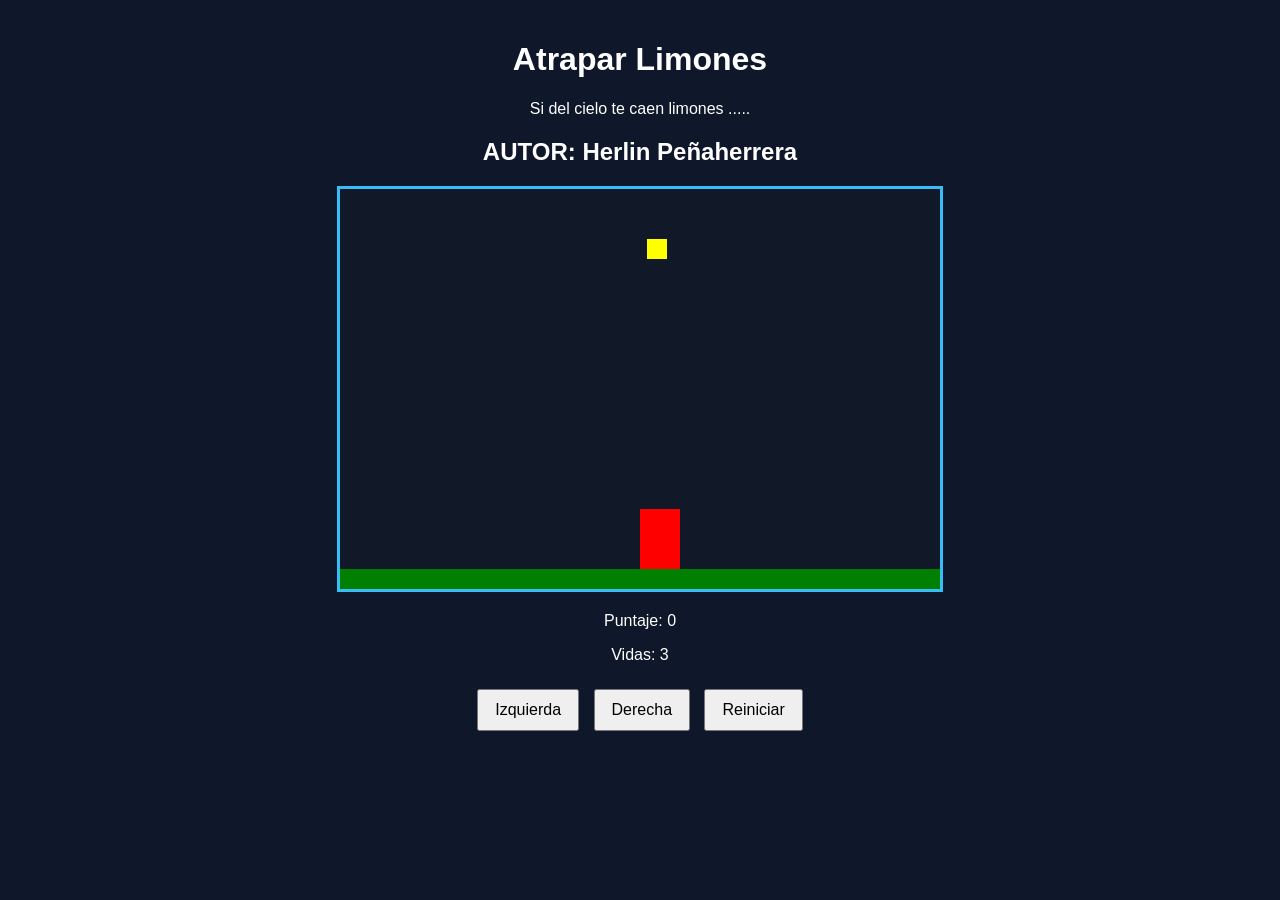
==== index.html @ 4d341757 "renombre html principal" ====
<!DOCTYPE html>
<html>
<head>
  <title>ATRAPAR LIMONES</title>
  <link rel="stylesheet" href="limones.css">
  <script src="util.js"></script>

</head>
<body onload="iniciar()">
  <div class="contenedor">
    <h1>Atrapar Limones</h1>
    <p>Si del cielo te caen limones ..... </p>
    <h2>AUTOR: Herlin Peñaherrera</h2>

    <canvas id="areaJuego" width="600" height="400"></canvas>

    <div class="panel">
      <p>Puntaje: <span id="txtPuntaje">0</span></p>
      <p>Vidas: <span id="txtVidas">3</span></p>
    </div>
    <div class="botones">
      <button onclick="moverIzquierda()">Izquierda</button>
      <button onclick="moverDerecha()">Derecha</button>
      <button onclick="reiniciarJuego()">Reiniciar</button>
    
    </div>
  </div>
  <script src="limones.js"></script>
  
</body>
</html>
---- limones.css ----
body {
  font-family: Arial, sans-serif;
  background-color: #0f172a;
  color: white;
  text-align: center;
  margin: 0;
  padding: 20px;
}

.contenedor {
  max-width: 800px;
  margin: 0 auto;
}

canvas {
  background-color: #111827;
  border: 3px solid #38bdf8;
  display: block;
  margin: 20px auto;
}

.panel {
  margin: 20px 0;
}

.botones button {
  margin: 5px;
  padding: 10px 16px;
  font-size: 16px;
  cursor: pointer;
}
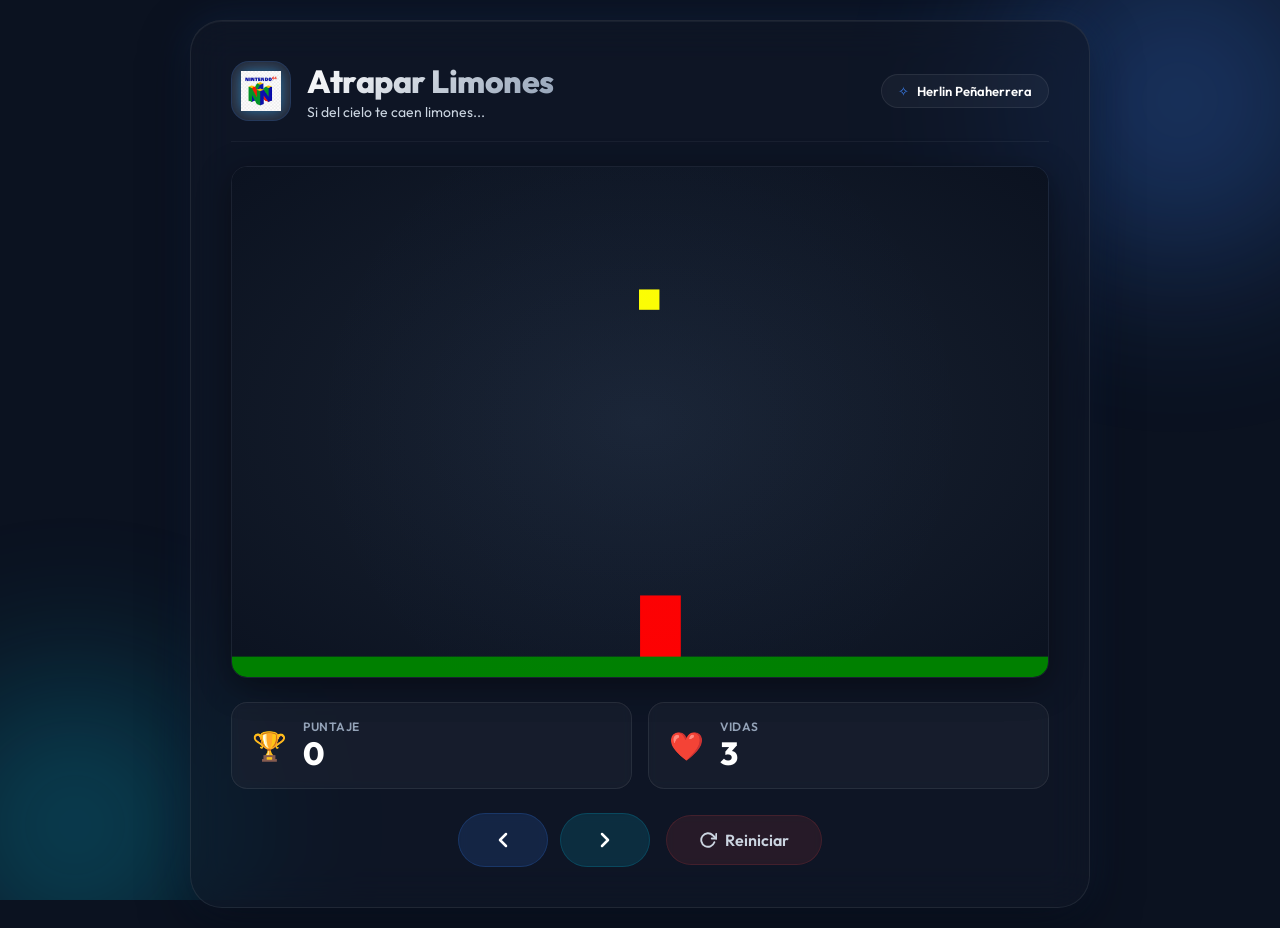
==== commit ea39ed4d: "agregar icono" ====
--- a/index.html
+++ b/index.html
@@ -1,31 +1,116 @@
 <!DOCTYPE html>
-<html>
+<html lang="es">
 <head>
-  <title>ATRAPAR LIMONES</title>
-  <link rel="stylesheet" href="limones.css">
+  <meta charset="UTF-8" />
+  <meta name="viewport" content="width=device-width, initial-scale=1.0" />
+  <title>🍋 Atrapar Limones - Juego Arcade</title>
+  
+  <!-- Google Fonts -->
+  <link rel="preconnect" href="https://fonts.googleapis.com" />
+  <link rel="preconnect" href="https://fonts.gstatic.com" crossorigin />
+  <link href="https://fonts.googleapis.com/css2?family=Outfit:wght@300;400;600;700;800&display=swap" rel="stylesheet" />
+  
+  <!-- CSS -->
+  <link rel="stylesheet" href="limones.css" />
+  
+  <!-- Scripts -->
   <script src="util.js"></script>
-
 </head>
 <body onload="iniciar()">
-  <div class="contenedor">
-    <h1>Atrapar Limones</h1>
-    <p>Si del cielo te caen limones ..... </p>
-    <h2>AUTOR: Herlin Peñaherrera</h2>
+  <div class="game-wrapper">
+    <!-- Fondo animado -->
+    <div class="bg-animation">
+      <div class="orb orb-1"></div>
+      <div class="orb orb-2"></div>
+      <div class="orb orb-3"></div>
+    </div>
 
-    <canvas id="areaJuego" width="600" height="400"></canvas>
+    <!-- Contenedor principal -->
+    <div class="game-container">
+      <!-- Header con título -->
+      <header class="game-header">
+        <div class="title-group">
 
-    <div class="panel">
-      <p>Puntaje: <span id="txtPuntaje">0</span></p>
-      <p>Vidas: <span id="txtVidas">3</span></p>
-    </div>
-    <div class="botones">
-      <button onclick="moverIzquierda()">Izquierda</button>
-      <button onclick="moverDerecha()">Derecha</button>
-      <button onclick="reiniciarJuego()">Reiniciar</button>
-    
+          <div class="icon-wrapper">
+            <img src="nintendo.jpg" alt="Nintendo 64" class="game-logo">
+          </div>
+
+          <div>
+            <h1 class="game-title">Atrapar Limones</h1>
+            <p class="game-subtitle">Si del cielo te caen limones...</p>
+          </div>
+        </div>
+        <div class="author-badge">
+          <span class="author-label">✧</span>
+          <span class="author-name">Herlin Peñaherrera</span>
+        </div>
+      </header>
+
+      <!-- Área del juego -->
+      <div class="canvas-wrapper">
+        <canvas id="areaJuego" width="800" height="500"></canvas>
+        <div class="canvas-glow"></div>
+      </div>
+
+      <!-- Panel de estado -->
+      <div class="game-panel">
+        <div class="stat-card score-card">
+          <div class="stat-icon">🏆</div>
+          <div class="stat-content">
+            <span class="stat-label">Puntaje</span>
+            <span class="stat-value" id="txtPuntaje">0</span>
+          </div>
+        </div>
+        
+        <div class="stat-card lives-card">
+          <div class="stat-icon">❤️</div>
+          <div class="stat-content">
+            <span class="stat-label">Vidas</span>
+            <span class="stat-value" id="txtVidas">3</span>
+          </div>
+        </div>
+      </div>
+
+      <!-- Controles -->
+      <div class="controls-section">
+        <div class="controls-group">
+          <button class="ctrl-btn ctrl-left" onclick="moverIzquierda()" aria-label="Mover izquierda">
+            <svg width="24" height="24" viewBox="0 0 24 24" fill="none" stroke="currentColor" stroke-width="2.5" stroke-linecap="round" stroke-linejoin="round">
+              <polyline points="15 18 9 12 15 6"></polyline>
+            </svg>
+          </button>
+          
+          <button class="ctrl-btn ctrl-right" onclick="moverDerecha()" aria-label="Mover derecha">
+            <svg width="24" height="24" viewBox="0 0 24 24" fill="none" stroke="currentColor" stroke-width="2.5" stroke-linecap="round" stroke-linejoin="round">
+              <polyline points="9 18 15 12 9 6"></polyline>
+            </svg>
+          </button>
+        </div>
+        
+        <button class="ctrl-btn ctrl-reset" onclick="reiniciarJuego()" aria-label="Reiniciar juego">
+          <svg width="20" height="20" viewBox="0 0 24 24" fill="none" stroke="currentColor" stroke-width="2.5" stroke-linecap="round" stroke-linejoin="round">
+            <polyline points="23 4 23 10 17 10"></polyline>
+            <path d="M20.49 15a9 9 0 1 1-2.12-9.36L23 10"></path>
+          </svg>
+          <span>Reiniciar</span>
+        </button>
+      </div>
+
+      <!-- Controles táctiles (móvil) -->
+      <div class="touch-controls">
+        <button class="touch-btn touch-left" onmousedown="moverIzquierda()" ontouchstart="moverIzquierda()">
+          ◀
+        </button>
+        <button class="touch-btn touch-reset" onmousedown="reiniciarJuego()" ontouchstart="reiniciarJuego()">
+          ⟳
+        </button>
+        <button class="touch-btn touch-right" onmousedown="moverDerecha()" ontouchstart="moverDerecha()">
+          ▶
+        </button>
+      </div>
     </div>
   </div>
+
   <script src="limones.js"></script>
-  
 </body>
 </html>
--- a/limones.css
+++ b/limones.css
@@ -1,31 +1,818 @@
+/* ============================================
+   RESET & BASE
+   ============================================ */
+*,
+*::before,
+*::after {
+  margin: 0;
+  padding: 0;
+  box-sizing: border-box;
+}
+
+:root {
+  /* Colores principales */
+  --bg-primary: #0B1220;
+  --bg-secondary: #111827;
+  --bg-card: rgba(30, 41, 59, 0.4);
+  --bg-glass: rgba(17, 24, 39, 0.6);
+
+  /* Colores de acento */
+  --color-primary: #3B82F6;
+  --color-primary-hover: #60A5FA;
+  --color-secondary: #06B6D4;
+  --color-success: #22C55E;
+  --color-warning: #F59E0B;
+  --color-error: #EF4444;
+
+  /* Texto */
+  --text-primary: #FFFFFF;
+  --text-secondary: #CBD5E1;
+  --text-muted: #94A3B8;
+
+  /* Sombras */
+  --shadow-sm: 0 2px 8px rgba(0, 0, 0, 0.3);
+  --shadow-md: 0 8px 32px rgba(0, 0, 0, 0.4);
+  --shadow-lg: 0 16px 48px rgba(0, 0, 0, 0.5);
+  --shadow-glow: 0 0 40px rgba(59, 130, 246, 0.15);
+
+  /* Bordes */
+  --border-glass: 1px solid rgba(255, 255, 255, 0.08);
+  --border-glow: 1px solid rgba(59, 130, 246, 0.2);
+
+  /* Transiciones */
+  --transition: 0.3s cubic-bezier(0.4, 0, 0.2, 1);
+  --transition-bounce: 0.4s cubic-bezier(0.34, 1.56, 0.64, 1);
+
+  /* Tipografía */
+  --font-family: 'Outfit', -apple-system, BlinkMacSystemFont, 'Segoe UI', sans-serif;
+}
+
 body {
-  font-family: Arial, sans-serif;
-  background-color: #0f172a;
-  color: white;
-  text-align: center;
-  margin: 0;
+  font-family: var(--font-family);
+  background: var(--bg-primary);
+  color: var(--text-primary);
+  min-height: 100vh;
+  display: flex;
+  align-items: center;
+  justify-content: center;
   padding: 20px;
-}
-
-.contenedor {
-  max-width: 800px;
-  margin: 0 auto;
+  overflow-x: hidden;
+  position: relative;
+}
+
+/* ============================================
+   FONDO ANIMADO
+   ============================================ */
+.bg-animation {
+  position: fixed;
+  inset: 0;
+  z-index: 0;
+  overflow: hidden;
+  pointer-events: none;
+}
+
+.orb {
+  position: absolute;
+  border-radius: 50%;
+  filter: blur(80px);
+  opacity: 0.4;
+  animation: orbFloat 20s ease-in-out infinite alternate;
+}
+
+.orb-1 {
+  width: 400px;
+  height: 400px;
+  background: radial-gradient(circle, #3B82F6, transparent);
+  top: -100px;
+  right: -100px;
+  animation-duration: 25s;
+}
+
+.orb-2 {
+  width: 350px;
+  height: 350px;
+  background: radial-gradient(circle, #06B6D4, transparent);
+  bottom: -100px;
+  left: -100px;
+  animation-duration: 20s;
+  animation-delay: -5s;
+}
+
+.orb-3 {
+  width: 200px;
+  height: 200px;
+  background: radial-gradient(circle, #8B5CF6, transparent);
+  top: 50%;
+  left: 50%;
+  transform: translate(-50%, -50%);
+  animation-duration: 30s;
+  animation-delay: -10s;
+}
+
+@keyframes orbFloat {
+  0% {
+    transform: translate(0, 0) scale(1);
+  }
+  33% {
+    transform: translate(30px, -30px) scale(1.1);
+  }
+  66% {
+    transform: translate(-20px, 20px) scale(0.9);
+  }
+  100% {
+    transform: translate(10px, -10px) scale(1.05);
+  }
+}
+
+/* ============================================
+   WRAPPER PRINCIPAL
+   ============================================ */
+.game-wrapper {
+  position: relative;
+  z-index: 1;
+  width: 100%;
+  max-width: 900px;
+}
+
+/* ============================================
+   CONTENEDOR DEL JUEGO
+   ============================================ */
+.game-container {
+  background: var(--bg-glass);
+  backdrop-filter: blur(20px) saturate(1.2);
+  -webkit-backdrop-filter: blur(20px) saturate(1.2);
+  border-radius: 32px;
+  padding: 32px;
+  border: var(--border-glass);
+  box-shadow: 
+    var(--shadow-lg),
+    var(--shadow-glow),
+    inset 0 1px 0 rgba(255, 255, 255, 0.05);
+  transition: var(--transition);
+}
+
+.game-container:hover {
+  box-shadow: 
+    var(--shadow-lg),
+    0 0 60px rgba(59, 130, 246, 0.1),
+    inset 0 1px 0 rgba(255, 255, 255, 0.08);
+}
+
+/* ============================================
+   HEADER
+   ============================================ */
+.game-header {
+  display: flex;
+  align-items: center;
+  justify-content: space-between;
+  margin-bottom: 24px;
+  padding-bottom: 20px;
+  border-bottom: 1px solid rgba(255, 255, 255, 0.05);
+  flex-wrap: wrap;
+  gap: 12px;
+}
+
+.title-group {
+  display: flex;
+  align-items: center;
+  gap: 16px;
+}
+
+.icon-wrapper {
+  width: 48px;
+  height: 48px;
+  display: flex;
+  align-items: center;
+  justify-content: center;
+  background: rgba(59, 130, 246, 0.15);
+  border-radius: 16px;
+  border: var(--border-glow);
+  animation: pulseGlow 3s ease-in-out infinite;
+}
+
+@keyframes pulseGlow {
+  0%,
+  100% {
+    box-shadow: 0 0 20px rgba(59, 130, 246, 0.1);
+  }
+  50% {
+    box-shadow: 0 0 40px rgba(59, 130, 246, 0.25);
+  }
+}
+
+.lemon-icon {
+  font-size: 28px;
+  animation: lemonFloat 3s ease-in-out infinite;
+}
+
+@keyframes lemonFloat {
+  0%,
+  100% {
+    transform: translateY(0) rotate(-5deg);
+  }
+  50% {
+    transform: translateY(-6px) rotate(5deg);
+  }
+}
+
+.game-title {
+  font-size: 28px;
+  font-weight: 800;
+  background: linear-gradient(135deg, #FFFFFF 0%, #94A3B8 100%);
+  -webkit-background-clip: text;
+  -webkit-text-fill-color: transparent;
+  background-clip: text;
+  letter-spacing: -0.5px;
+}
+
+.game-subtitle {
+  font-size: 14px;
+  font-weight: 400;
+  color: var(--text-secondary);
+  -webkit-text-fill-color: var(--text-secondary);
+  margin-top: 2px;
+}
+
+.author-badge {
+  display: flex;
+  align-items: center;
+  gap: 8px;
+  padding: 8px 16px;
+  background: rgba(255, 255, 255, 0.04);
+  border-radius: 60px;
+  border: var(--border-glass);
+  font-size: 13px;
+  color: var(--text-secondary);
+}
+
+.author-label {
+  color: var(--color-primary);
+}
+
+.author-name {
+  font-weight: 600;
+  color: var(--text-primary);
+}
+
+/* ============================================
+   CANVAS
+   ============================================ */
+.canvas-wrapper {
+  position: relative;
+  border-radius: 16px;
+  overflow: hidden;
+  box-shadow: 
+    inset 0 0 60px rgba(0, 0, 0, 0.5),
+    0 8px 32px rgba(0, 0, 0, 0.4);
+  margin-bottom: 24px;
+  border: 1px solid rgba(255, 255, 255, 0.06);
 }
 
 canvas {
-  background-color: #111827;
-  border: 3px solid #38bdf8;
   display: block;
-  margin: 20px auto;
-}
-
-.panel {
-  margin: 20px 0;
-}
-
-.botones button {
-  margin: 5px;
-  padding: 10px 16px;
-  font-size: 16px;
+  width: 100%;
+  height: auto;
+  aspect-ratio: 800 / 500;
+  background: radial-gradient(ellipse at center, #1a2332 0%, #0B1220 100%);
+  cursor: none;
+}
+
+.canvas-glow {
+  position: absolute;
+  inset: 0;
+  pointer-events: none;
+  background: radial-gradient(circle at 50% 50%, rgba(59, 130, 246, 0.03), transparent 70%);
+}
+
+/* ============================================
+   PANEL DE ESTADO
+   ============================================ */
+.game-panel {
+  display: grid;
+  grid-template-columns: 1fr 1fr;
+  gap: 16px;
+  margin-bottom: 24px;
+}
+
+.stat-card {
+  display: flex;
+  align-items: center;
+  gap: 16px;
+  padding: 16px 20px;
+  background: rgba(255, 255, 255, 0.03);
+  border-radius: 16px;
+  border: var(--border-glass);
+  backdrop-filter: blur(4px);
+  transition: var(--transition);
+}
+
+.stat-card:hover {
+  background: rgba(255, 255, 255, 0.05);
+  transform: translateY(-2px);
+}
+
+.stat-icon {
+  font-size: 28px;
+  line-height: 1;
+}
+
+.stat-content {
+  display: flex;
+  flex-direction: column;
+}
+
+.stat-label {
+  font-size: 12px;
+  font-weight: 600;
+  text-transform: uppercase;
+  letter-spacing: 0.5px;
+  color: var(--text-muted);
+}
+
+.stat-value {
+  font-size: 28px;
+  font-weight: 800;
+  color: var(--text-primary);
+  line-height: 1.2;
+  transition: var(--transition);
+}
+
+/* Animación de cambio de puntaje */
+.stat-value.pulse {
+  animation: statPulse 0.4s ease;
+}
+
+@keyframes statPulse {
+  0% {
+    transform: scale(1);
+  }
+  50% {
+    transform: scale(1.15);
+    color: var(--color-primary);
+  }
+  100% {
+    transform: scale(1);
+  }
+}
+
+/* ============================================
+   CONTROLES
+   ============================================ */
+.controls-section {
+  display: flex;
+  align-items: center;
+  justify-content: center;
+  gap: 16px;
+  flex-wrap: wrap;
+}
+
+.controls-group {
+  display: flex;
+  gap: 12px;
+}
+
+.ctrl-btn {
+  display: flex;
+  align-items: center;
+  justify-content: center;
+  gap: 8px;
+  padding: 12px 24px;
+  border: none;
+  border-radius: 60px;
+  font-family: var(--font-family);
+  font-size: 15px;
+  font-weight: 600;
+  color: var(--text-primary);
+  background: rgba(255, 255, 255, 0.06);
+  backdrop-filter: blur(4px);
+  border: var(--border-glass);
   cursor: pointer;
+  transition: all var(--transition);
+  position: relative;
+  overflow: hidden;
+  min-width: 60px;
+}
+
+.ctrl-btn::before {
+  content: '';
+  position: absolute;
+  inset: 0;
+  border-radius: inherit;
+  background: linear-gradient(135deg, rgba(255, 255, 255, 0.05), transparent);
+  opacity: 0;
+  transition: var(--transition);
+}
+
+.ctrl-btn:hover::before {
+  opacity: 1;
+}
+
+.ctrl-btn:hover {
+  transform: translateY(-2px);
+  box-shadow: 0 8px 24px rgba(0, 0, 0, 0.3);
+}
+
+.ctrl-btn:active {
+  transform: translateY(0) scale(0.96);
+}
+
+.ctrl-left {
+  background: rgba(59, 130, 246, 0.15);
+  border-color: rgba(59, 130, 246, 0.2);
+}
+
+.ctrl-left:hover {
+  background: rgba(59, 130, 246, 0.25);
+  box-shadow: 0 0 30px rgba(59, 130, 246, 0.15);
+}
+
+.ctrl-right {
+  background: rgba(6, 182, 212, 0.15);
+  border-color: rgba(6, 182, 212, 0.2);
+}
+
+.ctrl-right:hover {
+  background: rgba(6, 182, 212, 0.25);
+  box-shadow: 0 0 30px rgba(6, 182, 212, 0.15);
+}
+
+.ctrl-reset {
+  background: rgba(239, 68, 68, 0.1);
+  border-color: rgba(239, 68, 68, 0.15);
+  color: var(--text-secondary);
+}
+
+.ctrl-reset:hover {
+  background: rgba(239, 68, 68, 0.2);
+  box-shadow: 0 0 30px rgba(239, 68, 68, 0.1);
+  color: var(--text-primary);
+}
+
+.ctrl-reset svg {
+  width: 18px;
+  height: 18px;
+}
+
+/* ============================================
+   CONTROLES TÁCTILES (MÓVIL)
+   ============================================ */
+.touch-controls {
+  display: none;
+  gap: 12px;
+  justify-content: center;
+  margin-top: 16px;
+  padding-top: 16px;
+  border-top: 1px solid rgba(255, 255, 255, 0.05);
+}
+
+.touch-btn {
+  width: 64px;
+  height: 64px;
+  border-radius: 50%;
+  border: none;
+  font-size: 28px;
+  background: rgba(255, 255, 255, 0.06);
+  backdrop-filter: blur(4px);
+  border: var(--border-glass);
+  color: var(--text-primary);
+  cursor: pointer;
+  transition: all var(--transition);
+  display: flex;
+  align-items: center;
+  justify-content: center;
+  user-select: none;
+  -webkit-tap-highlight-color: transparent;
+}
+
+.touch-btn:active {
+  transform: scale(0.9);
+}
+
+.touch-left {
+  background: rgba(59, 130, 246, 0.15);
+}
+
+.touch-left:active {
+  background: rgba(59, 130, 246, 0.3);
+}
+
+.touch-right {
+  background: rgba(6, 182, 212, 0.15);
+}
+
+.touch-right:active {
+  background: rgba(6, 182, 212, 0.3);
+}
+
+.touch-reset {
+  background: rgba(239, 68, 68, 0.1);
+  font-size: 24px;
+}
+
+.touch-reset:active {
+  background: rgba(239, 68, 68, 0.2);
+}
+
+/* ============================================
+   RESPONSIVE DESIGN
+   ============================================ */
+
+/* Tablets y pantallas pequeñas */
+@media (max-width: 768px) {
+  .game-container {
+    padding: 20px;
+    border-radius: 24px;
+  }
+
+  .game-title {
+    font-size: 22px;
+  }
+
+  .game-subtitle {
+    font-size: 12px;
+  }
+
+  .icon-wrapper {
+    width: 40px;
+    height: 40px;
+  }
+
+  .lemon-icon {
+    font-size: 22px;
+  }
+
+  .author-badge {
+    font-size: 12px;
+    padding: 6px 14px;
+  }
+
+  canvas {
+    aspect-ratio: 800 / 500;
+  }
+
+  .stat-card {
+    padding: 12px 16px;
+  }
+
+  .stat-value {
+    font-size: 24px;
+  }
+
+  .controls-group .ctrl-btn {
+    padding: 10px 18px;
+    font-size: 14px;
+  }
+
+  .ctrl-btn span {
+    display: none;
+  }
+
+  .ctrl-reset span {
+    display: inline;
+  }
+
+  .ctrl-btn svg {
+    width: 20px;
+    height: 20px;
+  }
+}
+
+/* Móviles */
+@media (max-width: 480px) {
+  body {
+    padding: 12px;
+  }
+
+  .game-container {
+    padding: 16px;
+    border-radius: 20px;
+  }
+
+  .game-header {
+    flex-direction: column;
+    align-items: flex-start;
+    gap: 8px;
+    padding-bottom: 14px;
+    margin-bottom: 16px;
+  }
+
+  .title-group {
+    gap: 12px;
+  }
+
+  .game-title {
+    font-size: 20px;
+  }
+
+  .icon-wrapper {
+    width: 36px;
+    height: 36px;
+    border-radius: 12px;
+  }
+
+  .lemon-icon {
+    font-size: 18px;
+  }
+
+  .author-badge {
+    font-size: 11px;
+    padding: 4px 12px;
+    align-self: flex-start;
+  }
+
+  .game-panel {
+    grid-template-columns: 1fr 1fr;
+    gap: 10px;
+    margin-bottom: 16px;
+  }
+
+  .stat-card {
+    padding: 10px 14px;
+    gap: 10px;
+    border-radius: 12px;
+  }
+
+  .stat-icon {
+    font-size: 20px;
+  }
+
+  .stat-value {
+    font-size: 20px;
+  }
+
+  .stat-label {
+    font-size: 10px;
+  }
+
+  .controls-section {
+    flex-direction: column;
+    gap: 12px;
+  }
+
+  .controls-group {
+    width: 100%;
+    justify-content: center;
+  }
+
+  .ctrl-btn {
+    padding: 10px 16px;
+    font-size: 13px;
+    min-width: 50px;
+    flex: 1;
+    max-width: 120px;
+  }
+
+  .ctrl-btn span {
+    display: none;
+  }
+
+  .ctrl-reset span {
+    display: inline;
+  }
+
+  /* Mostrar controles táctiles en móvil */
+  .touch-controls {
+    display: flex;
+  }
+
+  /* Ocultar botones de escritorio en móvil */
+  .controls-group .ctrl-btn {
+    display: none;
+  }
+}
+
+/* Pantallas muy pequeñas */
+@media (max-width: 360px) {
+  .game-container {
+    padding: 12px;
+  }
+
+  .game-title {
+    font-size: 17px;
+  }
+
+  .stat-value {
+    font-size: 18px;
+  }
+
+  .touch-btn {
+    width: 56px;
+    height: 56px;
+    font-size: 24px;
+  }
+}
+
+/* Pantallas grandes */
+@media (min-width: 1024px) {
+  .game-container {
+    padding: 40px;
+  }
+
+  .game-title {
+    font-size: 32px;
+  }
+
+  .stat-value {
+    font-size: 32px;
+  }
+
+  .ctrl-btn {
+    padding: 14px 32px;
+    font-size: 16px;
+  }
+}
+
+/* ============================================
+   ANIMACIONES ADICIONALES
+   ============================================ */
+
+/* Fade in del contenedor */
+.game-container {
+  animation: fadeInUp 0.8s var(--transition-bounce) forwards;
+  opacity: 0;
+}
+
+@keyframes fadeInUp {
+  from {
+    opacity: 0;
+    transform: translateY(30px) scale(0.98);
+  }
+  to {
+    opacity: 1;
+    transform: translateY(0) scale(1);
+  }
+}
+
+/* Glow pulsante en el canvas */
+@keyframes canvasGlow {
+  0%,
+  100% {
+    box-shadow: inset 0 0 60px rgba(0, 0, 0, 0.5);
+  }
+  50% {
+    box-shadow: inset 0 0 80px rgba(59, 130, 246, 0.05);
+  }
+}
+
+.canvas-wrapper {
+  animation: canvasGlow 4s ease-in-out infinite;
+}
+
+/* ============================================
+   SCROLLBAR PERSONALIZADA
+   ============================================ */
+::-webkit-scrollbar {
+  width: 8px;
+}
+
+::-webkit-scrollbar-track {
+  background: var(--bg-primary);
+}
+
+::-webkit-scrollbar-thumb {
+  background: var(--bg-card);
+  border-radius: 4px;
+  border: 1px solid rgba(255, 255, 255, 0.05);
+}
+
+::-webkit-scrollbar-thumb:hover {
+  background: rgba(59, 130, 246, 0.3);
+}
+
+/* ============================================
+   SELECTION
+   ============================================ */
+::selection {
+  background: rgba(59, 130, 246, 0.3);
+  color: var(--text-primary);
+}
+.game-logo{
+    width:40px;
+    height:40px;
+    object-fit:contain;
+    animation: logoFloat 3s ease-in-out infinite;
+    filter:
+        drop-shadow(0 0 6px rgba(0,150,255,.45))
+        drop-shadow(0 0 12px rgba(255,255,255,.2));
+}
+
+.icon-wrapper{
+    width:60px;
+    height:60px;
+    display:flex;
+    justify-content:center;
+    align-items:center;
+    border-radius:18px;
+    background:rgba(255,255,255,.08);
+    overflow:hidden;
+}
+
+@keyframes logoFloat{
+    0%,100%{
+        transform:translateY(0px) scale(1);
+    }
+
+    50%{
+        transform:translateY(-4px) scale(1.05);
+    }
 }
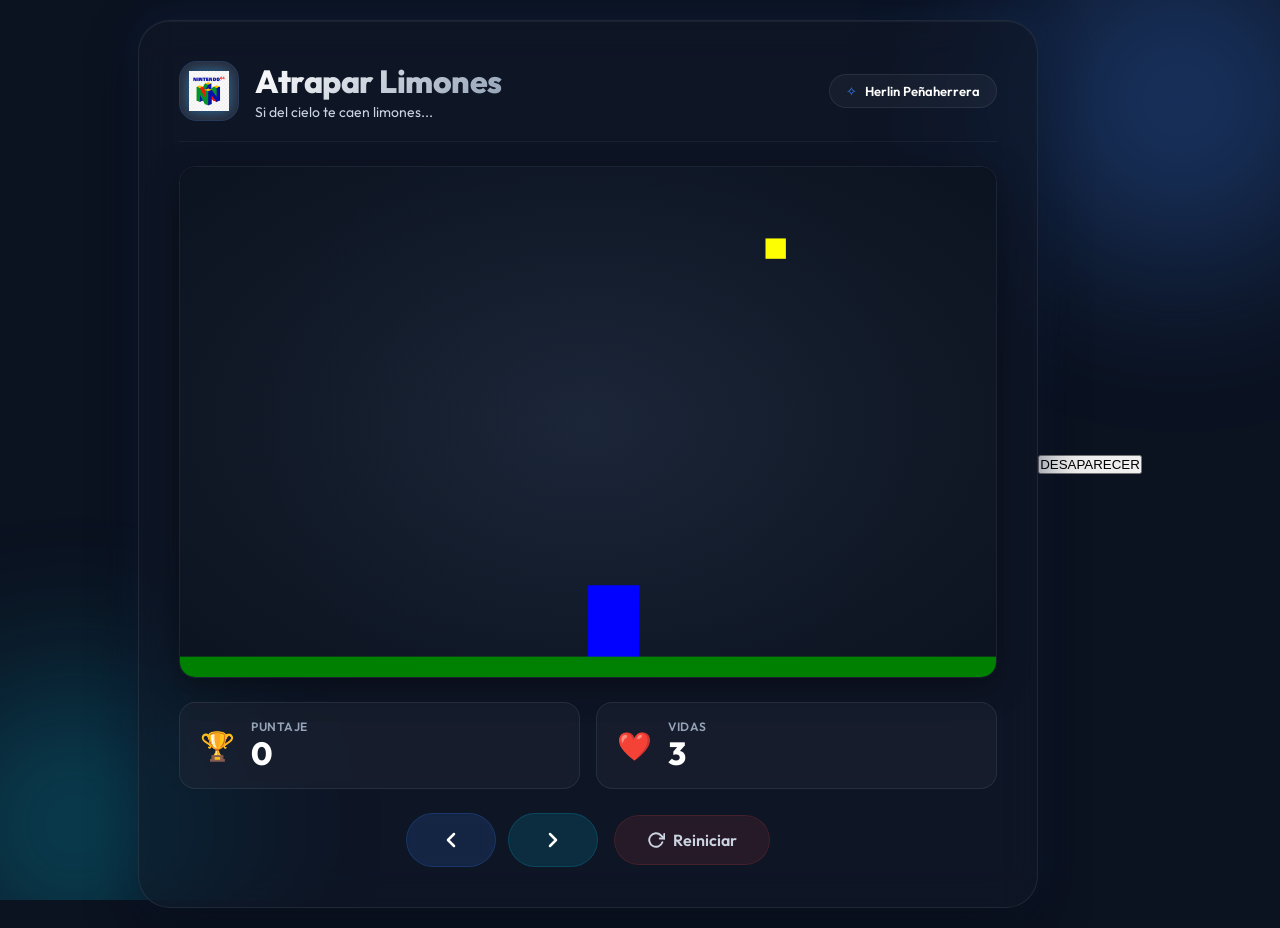
==== commit 6b8f92dd: "desaparecer personaje" ====
--- a/index.html
+++ b/index.html
@@ -107,10 +107,11 @@
         <button class="touch-btn touch-right" onmousedown="moverDerecha()" ontouchstart="moverDerecha()">
           ▶
         </button>
+        
       </div>
     </div>
   </div>
-
+  <button onclick="desaparecerPersonaje()">DESAPARECER</button>
   <script src="limones.js"></script>
 </body>
 </html>
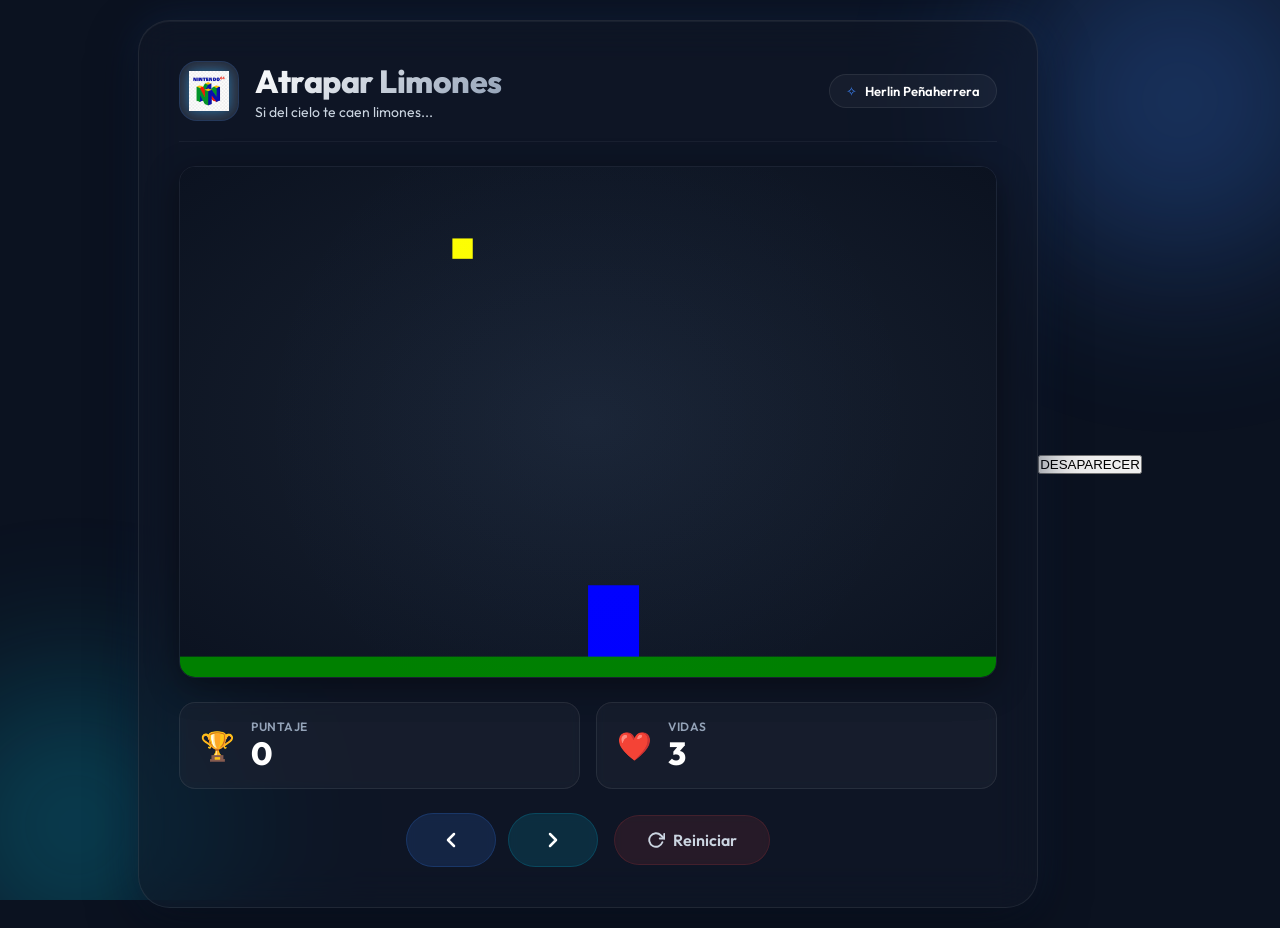
==== commit 27c5c8cd: "desaparecer personaje" ====
--- a/index.html
+++ b/index.html
@@ -112,6 +112,10 @@
     </div>
   </div>
   <button onclick="desaparecerPersonaje()">DESAPARECER</button>
+      </div>
+    </div>
+  </div>
+
   <script src="limones.js"></script>
 </body>
 </html>
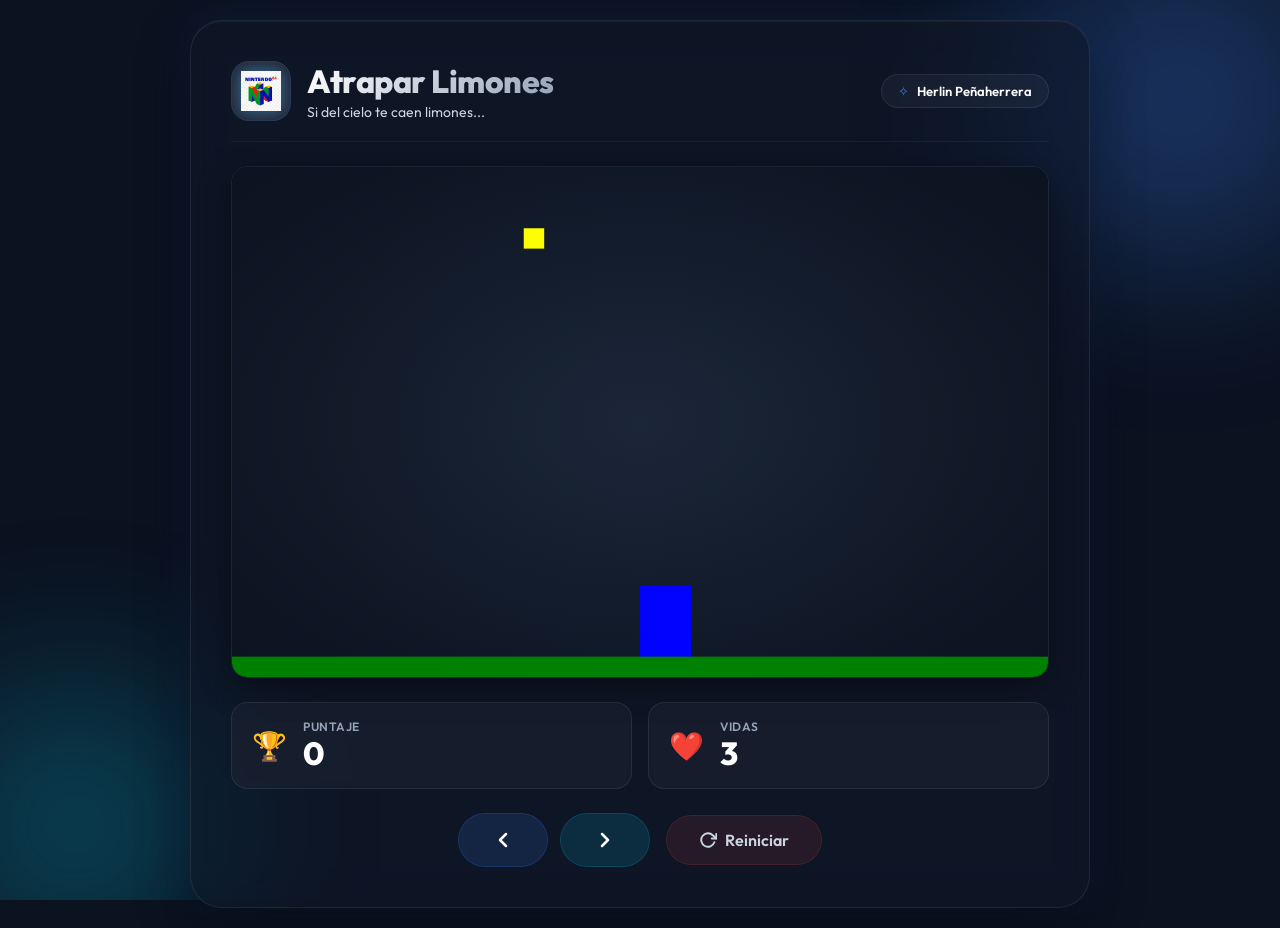
==== commit 0a764fd0: "pruebas tutoria" ====
--- a/index.html
+++ b/index.html
@@ -111,7 +111,7 @@
       </div>
     </div>
   </div>
-  <button onclick="desaparecerPersonaje()">DESAPARECER</button>
+  
       </div>
     </div>
   </div>
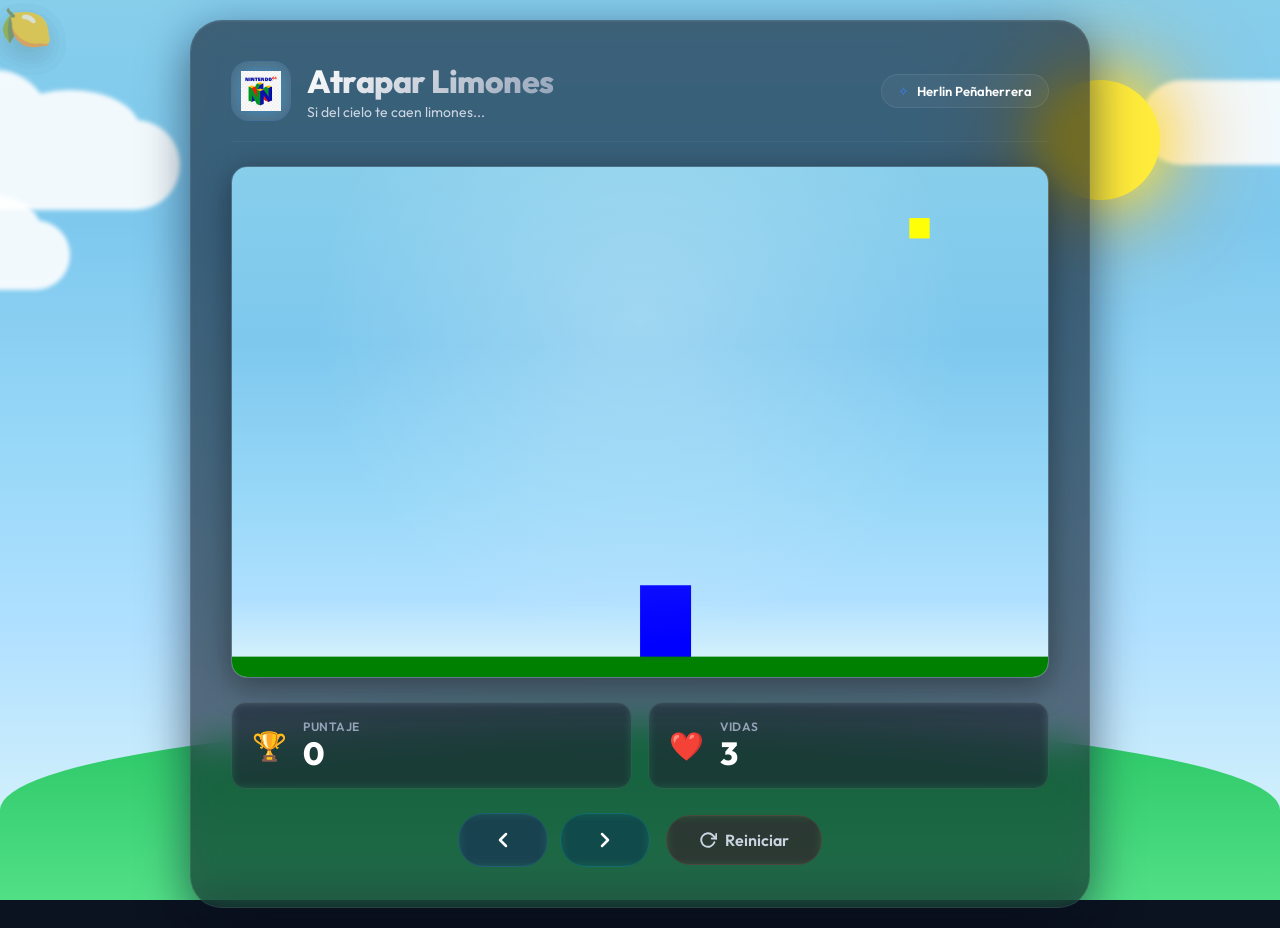
==== commit bf15238e: "mejora del estilo y diseño del juego" ====
--- a/index.html
+++ b/index.html
@@ -18,12 +18,25 @@
 </head>
 <body onload="iniciar()">
   <div class="game-wrapper">
-    <!-- Fondo animado -->
-    <div class="bg-animation">
-      <div class="orb orb-1"></div>
-      <div class="orb orb-2"></div>
-      <div class="orb orb-3"></div>
-    </div>
+
+  <!-- Fondo animado -->
+<div class="bg-animation">
+  <div class="sun"></div>
+  
+  <!-- Nubes -->
+  <div class="cloud cloud-1"></div>
+  <div class="cloud cloud-2"></div>
+  <div class="cloud cloud-3"></div>
+  
+  <!-- Limones flotando -->
+  <div class="lemon-float">🍋</div>
+  <div class="lemon-float">🍋</div>
+  <div class="lemon-float">🍋</div>
+  <div class="lemon-float">🍋</div>
+  
+  <!-- Césped -->
+  <div class="grass"></div>
+</div>
 
     <!-- Contenedor principal -->
     <div class="game-container">
--- a/limones.css
+++ b/limones.css
@@ -63,12 +63,108 @@
 /* ============================================
    FONDO ANIMADO
    ============================================ */
+/* ============================================
+   NUEVO FONDO DIVERTIDO Y COLORIDO
+   ============================================ */
+
 .bg-animation {
   position: fixed;
   inset: 0;
-  z-index: 0;
+  z-index: -1;
   overflow: hidden;
-  pointer-events: none;
+  background: linear-gradient(
+    to bottom,
+    #87CEEB 0%,
+    #7EC8EE 25%,
+    #98D8F8 50%,
+    #B0E0FF 70%,
+    #E0F7FA 100%
+  );
+}
+
+/* Sol */
+.sun {
+  position: absolute;
+  top: 80px;
+  right: 120px;
+  width: 120px;
+  height: 120px;
+  background: #FFEB3B;
+  border-radius: 50%;
+  box-shadow: 
+    0 0 60px #FFEB3B,
+    0 0 120px #FF9800;
+  animation: sunPulse 8s ease-in-out infinite;
+  z-index: 1;
+}
+
+@keyframes sunPulse {
+  0%, 100% { transform: scale(1); }
+  50% { transform: scale(1.08); }
+}
+
+/* Nubes */
+.cloud {
+  position: absolute;
+  background: white;
+  border-radius: 50px;
+  opacity: 0.9;
+  filter: blur(2px);
+}
+
+.cloud::before,
+.cloud::after {
+  content: '';
+  position: absolute;
+  background: white;
+  border-radius: 50%;
+}
+
+.cloud-1 { width: 280px; height: 90px; top: 120px; left: -100px; animation: cloudMove 45s linear infinite; }
+.cloud-1::before { width: 110px; height: 110px; top: -50px; left: 40px; }
+.cloud-1::after { width: 140px; height: 80px; top: -30px; right: 40px; }
+
+.cloud-2 { width: 220px; height: 70px; top: 220px; left: -150px; animation: cloudMove 60s linear infinite; animation-delay: -15s; }
+.cloud-2::before { width: 90px; height: 90px; top: -45px; left: 30px; }
+.cloud-2::after { width: 100px; height: 65px; top: -25px; right: 30px; }
+
+.cloud-3 { width: 260px; height: 85px; top: 80px; right: -120px; animation: cloudMove 38s linear infinite; animation-delay: -25s; }
+
+/* Limones flotando de fondo */
+.lemon-float {
+  position: absolute;
+  font-size: 42px;
+  opacity: 0.25;
+  animation: lemonFloatBg 25s linear infinite;
+  filter: drop-shadow(0 10px 15px rgba(0,0,0,0.2));
+}
+
+.lemon-float:nth-child(1) { top: 30%; left: 10%; animation-duration: 28s; }
+.lemon-float:nth-child(2) { top: 45%; left: 25%; animation-duration: 35s; animation-delay: -8s; }
+.lemon-float:nth-child(3) { top: 25%; right: 15%; animation-duration: 22s; animation-delay: -12s; }
+.lemon-float:nth-child(4) { top: 60%; right: 20%; animation-duration: 40s; animation-delay: -18s; }
+
+@keyframes cloudMove {
+  from { transform: translateX(-300px); }
+  to { transform: translateX(calc(100vw + 300px)); }
+}
+
+@keyframes lemonFloatBg {
+  0% { transform: translateY(0) rotate(0deg); }
+  100% { transform: translateY(-800px) rotate(360deg); }
+}
+
+/* Césped abajo */
+.grass {
+  position: absolute;
+  bottom: 0;
+  left: 0;
+  width: 100%;
+  height: 180px;
+  background: linear-gradient(to top, #4ADE80, #22C55E);
+  z-index: 2;
+  border-radius: 50% 50% 0 0;
+  opacity: 0.95;
 }
 
 .orb {
@@ -257,15 +353,18 @@
 /* ============================================
    CANVAS
    ============================================ */
+/* ============================================
+   CANVAS - Fondo acorde con el nuevo cielo
+   ============================================ */
 .canvas-wrapper {
   position: relative;
   border-radius: 16px;
   overflow: hidden;
   box-shadow: 
-    inset 0 0 60px rgba(0, 0, 0, 0.5),
+    inset 0 0 60px rgba(0, 0, 0, 0.3),
     0 8px 32px rgba(0, 0, 0, 0.4);
   margin-bottom: 24px;
-  border: 1px solid rgba(255, 255, 255, 0.06);
+  border: 1px solid rgba(255, 255, 255, 0.1);
 }
 
 canvas {
@@ -273,15 +372,31 @@
   width: 100%;
   height: auto;
   aspect-ratio: 800 / 500;
-  background: radial-gradient(ellipse at center, #1a2332 0%, #0B1220 100%);
+  
+  /* Nuevo fondo suave y acorde */
+  background: linear-gradient(
+    to bottom,
+    #87CEEB 0%,      /* Cielo claro */
+    #7EC8EE 35%,
+    #98D8F8 65%,
+    #B0E0FF 85%,
+    #E0F7FA 100%     /* Casi blanco azulado abajo */
+  );
+  
   cursor: none;
 }
 
+/* Brillo sutil en el canvas */
 .canvas-glow {
   position: absolute;
   inset: 0;
   pointer-events: none;
-  background: radial-gradient(circle at 50% 50%, rgba(59, 130, 246, 0.03), transparent 70%);
+  background: radial-gradient(
+    circle at 50% 30%, 
+    rgba(255, 255, 255, 0.25), 
+    transparent 60%
+  );
+  mix-blend-mode: screen;
 }
 
 /* ============================================
